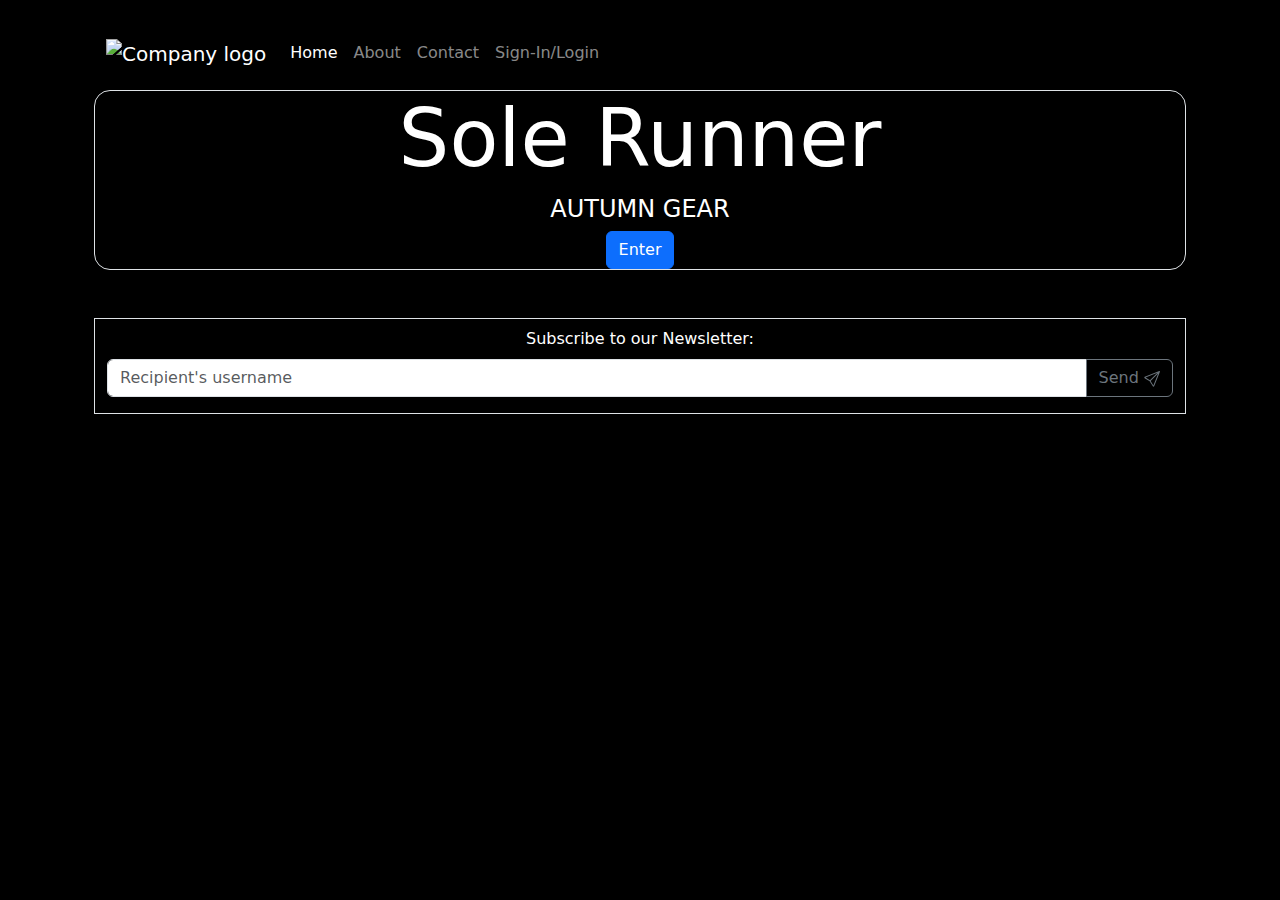
==== index.html @ 17a1b883 "activity" ====
<!DOCTYPE html>
<html lang="en">
  <head>
    <meta charset="UTF-8" />
    <meta name="viewport" content="width=device-width, initial-scale=1.0" />
    <meta http-equiv="X-UA-Compatible" content="ie=edge" />
    <title>HTML + CSS</title>
    <link
      href="https://cdn.jsdelivr.net/npm/bootstrap@5.3.3/dist/css/bootstrap.min.css"
      rel="stylesheet"
      integrity="sha384-QWTKZyjpPEjISv5WaRU9OFeRpok6YctnYmDr5pNlyT2bRjXh0JMhjY6hW+ALEwIH"
      crossorigin="anonymous"
    />
    <!-- Import stylesheet -->

    <style>
      body{
        background-color: #000000;
      }

    </style>
  </head>
  <body>

    <!-- Container for navbar and header -->
     <div class="container-lg min-vh-75 p-4 ">

      <!-- Navigation Bar -->
      <nav class="navbar navbar-expand-sm navbar-dark fw-lighter">

        <div class="container-fluid">

          <a class="navbar-brand" href="#"><img src="img/logo.png" alt="Company logo" class="img-fluid"></a>
          
          <!-- Burger Menu that targets the navigation with the id sitMenu -->  
          <button class="navbar-toggler" type="button" data-bs-toggle="collapse" data-bs-target="#navbarNav" aria-controls="navbarNav" aria-expanded="false" aria-label="Toggle navigation">
            <span class="navbar-toggler-icon"></span>
          </button>
          <div class="collapse navbar-collapse" id="navbarNav">
            <ul class="navbar-nav">
              <li class="nav-item">
                <a class="nav-link active" aria-current="page" href="#">Home</a>
              </li>
              <li class="nav-item">
                <a class="nav-link" href="#">About</a>
              </li>
              <li class="nav-item">
                <a class="nav-link" href="#">Contact</a>
              </li>
              <li class="nav-item">
                <a class="nav-link" href="#">Sign-In/Login</a>
              </li>
            </ul>
          </div>
        </div>
      </nav>

      <!-- Header -->

      <Header class="border border-1 rounded-4 text-center mt-2">
        <h1 class="display-1 text-white fw-lighter">Sole Runner</h1>
        <h4 class="display 6 text-white fw-lighter text-uppercase">Autumn Gear</h4>
        <a class="btn btn-primary">Enter</a>
      </Header>
      
    <!-- End for Container navbar and header -->

    <!-- Newsletter -->
     
  
    <div class="container-lg mt-5 border">
      <div class="d-flex flex-column">
        <div class="text-white text-center fw-light pt-2 pb-2">
          Subscribe to our Newsletter:
        </div>

        <!--Send form-->
        <div class="input-group mb-3">
          <input type="text" class="form-control" placeholder="Recipient's username" aria-label="Recipient's username" aria-describedby="button-addon2">
          <button class="btn btn-outline-secondary" type="button" id="button-addon2">Send
        
        <!-- Send icon below here-->
        <svg xmlns="http://www.w3.org/2000/svg" width="16" height="16" fill="currentColor" class="bi bi-send" viewBox="0 0 16 16">
          <path d="M15.854.146a.5.5 0 0 1 .11.54l-5.819 14.547a.75.75 0 0 1-1.329.124l-3.178-4.995L.643 7.184a.75.75 0 0 1 .124-1.33L15.314.037a.5.5 0 0 1 .54.11ZM6.636 10.07l2.761 4.338L14.13 2.576zm6.787-8.201L1.591 6.602l4.339 2.76z"/>
        </svg>
          </button>
        </div>  
      </div>  
    </div>
  </form>  



    <!-- Cards container -->
    
    
    <!-- Footer - Copyright -->
    

    <script
    src="https://cdn.jsdelivr.net/npm/bootstrap@5.3.3/dist/js/bootstrap.bundle.min.js"
    integrity="sha384-YvpcrYf0tY3lHB60NNkmXc5s9fDVZLESaAA55NDzOxhy9GkcIdslK1eN7N6jIeHz"
    crossorigin="anonymous"
    ></script>

  </body>
</html>
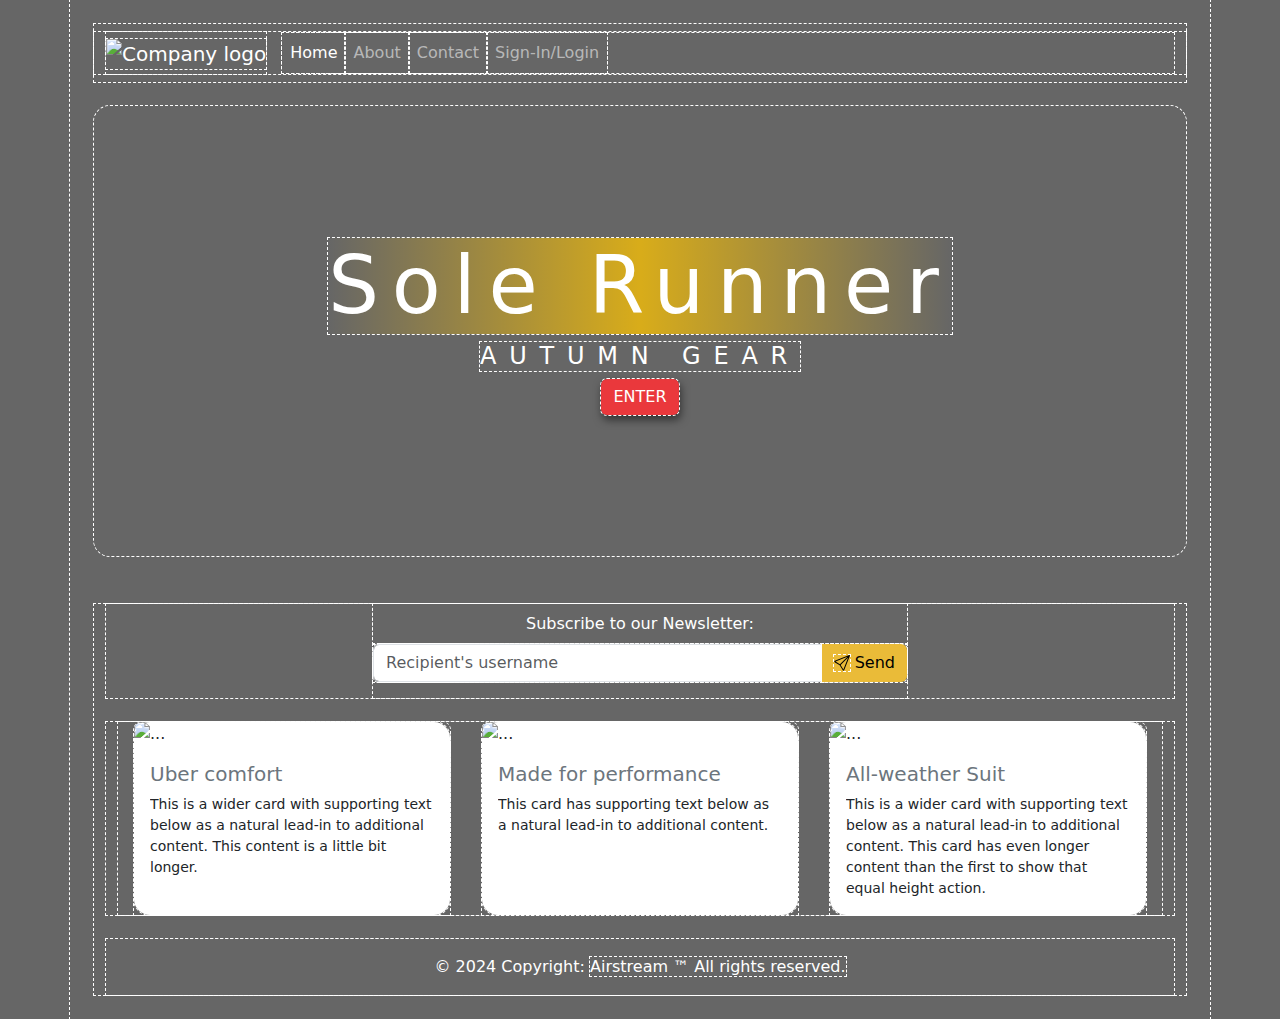
==== commit c21905a5: "Updated" ====
--- a/index.html
+++ b/index.html
@@ -1,41 +1,40 @@
 <!DOCTYPE html>
 <html lang="en">
+  <!--Head/Metadata Elements-->
+
   <head>
     <meta charset="UTF-8" />
     <meta name="viewport" content="width=device-width, initial-scale=1.0" />
     <meta http-equiv="X-UA-Compatible" content="ie=edge" />
-    <title>HTML + CSS</title>
+    <title>Airstream Home</title>
     <link
       href="https://cdn.jsdelivr.net/npm/bootstrap@5.3.3/dist/css/bootstrap.min.css"
       rel="stylesheet"
       integrity="sha384-QWTKZyjpPEjISv5WaRU9OFeRpok6YctnYmDr5pNlyT2bRjXh0JMhjY6hW+ALEwIH"
       crossorigin="anonymous"
     />
-    <!-- Import stylesheet -->
+      <!-- Import CSS stylesheet -->
+      <link rel="stylesheet" href="styles/styles.css"
+  </head>
 
-    <style>
-      body{
-        background-color: #000000;
-      }
-
-    </style>
-  </head>
   <body>
 
-    <!-- Container for navbar and header -->
-     <div class="container-lg min-vh-75 p-4 ">
+    <!-- START for Container for navbar and header -->
+     <div class="container min-vh-75 p-4 "> <!--Container variable height relative to parent with padding-->
 
+      
       <!-- Navigation Bar -->
-      <nav class="navbar navbar-expand-sm navbar-dark fw-lighter">
+      <nav class="navbar navbar-expand-md navbar-dark fw-lighter">
 
         <div class="container-fluid">
-
+          <!--Airstream Logo-->
           <a class="navbar-brand" href="#"><img src="img/logo.png" alt="Company logo" class="img-fluid"></a>
           
           <!-- Burger Menu that targets the navigation with the id sitMenu -->  
           <button class="navbar-toggler" type="button" data-bs-toggle="collapse" data-bs-target="#navbarNav" aria-controls="navbarNav" aria-expanded="false" aria-label="Toggle navigation">
             <span class="navbar-toggler-icon"></span>
           </button>
+
           <div class="collapse navbar-collapse" id="navbarNav">
             <ul class="navbar-nav">
               <li class="nav-item">
@@ -52,51 +51,101 @@
               </li>
             </ul>
           </div>
+        
         </div>
       </nav>
 
-      <!-- Header -->
+      
+      <!-- Header/Sole Runner Banner -->
 
-      <Header class="border border-1 rounded-4 text-center mt-2">
+      <Header class=" homebanner rounded-4 text-center mt-4
+      pb-2 d-flex flex-column align-items-center justify-content-center">
         <h1 class="display-1 text-white fw-lighter">Sole Runner</h1>
-        <h4 class="display 6 text-white fw-lighter text-uppercase">Autumn Gear</h4>
-        <a class="btn btn-primary">Enter</a>
+        <h4 class="display 6 text-white fw-lighter text-uppercase shadowe-ffects">Autumn Gear</h4>
+        <a class="btn btn-primary btn-primary-shadow text-uppercase fw-light" href="#">Enter</a>
       </Header>
+    
       
-    <!-- End for Container navbar and header -->
-
-    <!-- Newsletter -->
-     
-  
-    <div class="container-lg mt-5 border">
-      <div class="d-flex flex-column">
-        <div class="text-white text-center fw-light pt-2 pb-2">
-          Subscribe to our Newsletter:
-        </div>
-
-        <!--Send form-->
-        <div class="input-group mb-3">
-          <input type="text" class="form-control" placeholder="Recipient's username" aria-label="Recipient's username" aria-describedby="button-addon2">
-          <button class="btn btn-outline-secondary" type="button" id="button-addon2">Send
-        
-        <!-- Send icon below here-->
-        <svg xmlns="http://www.w3.org/2000/svg" width="16" height="16" fill="currentColor" class="bi bi-send" viewBox="0 0 16 16">
-          <path d="M15.854.146a.5.5 0 0 1 .11.54l-5.819 14.547a.75.75 0 0 1-1.329.124l-3.178-4.995L.643 7.184a.75.75 0 0 1 .124-1.33L15.314.037a.5.5 0 0 1 .54.11ZM6.636 10.07l2.761 4.338L14.13 2.576zm6.787-8.201L1.591 6.602l4.339 2.76z"/>
-        </svg>
-          </button>
-        </div>  
-      </div>  
-    </div>
-  </form>  
+    <!-- END for Container navbar and header -->
 
 
 
-    <!-- Cards container -->
+    <!-- START of Newsletter Container -->
+     
+    <!--Container Properties for Newsletter-->  
+    <div class="container mt-5">
+      <div class="d-flex flex-column">
+        <div class="col-md-6 mx-auto"><!--Modified to 6 from 8 as personal preference-->
+          <div class="text-white text-center fw-light pt-2 pb-2">
+
+        <!--Incorporate a container to decrease the size of the form-->    
+          Subscribe to our Newsletter:
+          </div>
+
+
+        <!--Sending of form to let it know where it should be sent to-->
+          <form action="" method="post">
+            <div class="input-group mb-3">
+              <input type="text" class="form-control" placeholder="Recipient's username" aria-label="Recipient's username" aria-describedby="button-addon2">
+              <button class="btn btn-warning" type="button" id="button-addon2">
+            
+          <!-- Send icon below here-->
+              <svg xmlns="http://www.w3.org/2000/svg" width="16" height="16" fill="currentColor" class="bi bi-send" viewBox="0 0 16 16">
+                <path d="M15.854.146a.5.5 0 0 1 .11.54l-5.819 14.547a.75.75 0 0 1-1.329.124l-3.178-4.995L.643 7.184a.75.75 0 0 1 .124-1.33L15.314.037a.5.5 0 0 1 .54.11ZM6.636 10.07l2.761 4.338L14.13 2.576zm6.787-8.201L1.591 6.602l4.339 2.76z"/>
+              </svg>
+
+             Send 
+             </button>
+            </div>
+          </form>
+
+      </div>  
+    </div>
+
+    <!-- END of Newsletter Container -->
+
+
+    <!-- START OF Cards container -->
+    <div class="container mt-4 mb-4">
+      <div class="card-group homepage-card">
+
+        <div class=" homepage-card card mx-3 border-0 rounded-4">
+          <img src="img/comfort.jpg" class="card-img-top rounded-top-3" alt="...">
+          <div class="card-body">
+            <h5 class="card-title text-secondary fw-light">Uber comfort</h5>
+            <p class="card-text fw-light small">This is a wider card with supporting text below as a natural lead-in to additional content. This content is a little bit longer.</p>
+          </div>
+        </div>
+
+        <div class=" homepage-card card mx-3 border-0 rounded-4">
+          <img src="img/performance.jpg" class="card-img-top rounded-top-3" alt="...">
+          <div class="card-body">
+            <h5 class="card-title text-secondary fw-light">Made for performance</h5>
+            <p class="card-text text fw-light small">This card has supporting text below as a natural lead-in to additional content.</p>
+          </div>
+        </div>
+
+        <div class=" homepage-card card mx-3 border-0 rounded-4">
+          <img src="img/outdoor.jpg" class="card-img-top rounded-top-3" alt="...">
+          <div class="card-body">
+            <h5 class="card-title text-secondary fw-light">All-weather Suit</h5>
+            <p class="card-text fw-light small">This is a wider card with supporting text below as a natural lead-in to additional content. This card has even longer content than the first to show that equal height action.</p>
+          </div>
+        </div>
+
+      </div>
+    </div>
+
+    <!-- Footer - Copyright -->
+    <footer class="text-white fw-lighter text-lg-start">
+      <!-- Copyright -->
+      <div class="text-center p-3">
+        &copy; 2024 Copyright:
+        <a class="text-white text-decoration-none" href="#">Airstream &#8482 All rights reserved.</a>
+      </div>
+      <!-- Copyright -->
+    </footer>
     
-    
-    <!-- Footer - Copyright -->
-    
-
     <script
     src="https://cdn.jsdelivr.net/npm/bootstrap@5.3.3/dist/js/bootstrap.bundle.min.js"
     integrity="sha384-YvpcrYf0tY3lHB60NNkmXc5s9fDVZLESaAA55NDzOxhy9GkcIdslK1eN7N6jIeHz"
--- a/styles/styles.css
+++ b/styles/styles.css
@@ -0,0 +1,84 @@
+/* import font from Google CDN */
+@import url('href="https://fonts.googleapis.com/css2?family=Lato:wght@100;300;400;700&family=Source+Sans+Pro:wght@300;400&display=swap"');
+
+/* universal settings */
+*,*::before,*::after{
+  margin:0;
+  padding:0;
+  outline: 1px dashed #fff
+  ;
+}
+
+html{
+  font-size: 16px;
+  font-family: "Lato", sans-serif;
+}
+
+body{
+  background-image: url("../img/motorsport.png");
+  background-repeat: no-repeat;
+  background-position: top center;
+  background-size:cover;
+  background-attachment: fixed;
+  background-color: rgba(0, 0, 0, 0.6); /**Reduce BG brightness to 60%*/
+  background-blend-mode: overlay;
+}
+
+.btn-primary{
+  background-color:#ea383c !important;
+  border: none !important;
+}
+
+.btn-warning{
+  background-color:#eabb38 !important; /**Warning Button**/
+  border: none !important;
+}
+
+.btn-primary:hover{
+  background-color:rgba(234, 56, 59, 0.7) !important;
+  border: none !important;
+}
+
+
+.btn-primary-shadow{
+  box-shadow: .1rem .3rem .5rem rgba(0, 0, 0, 0.5);
+}
+
+/** banner colours */
+.homebanner{
+  min-height: 50dvh;
+  background-image: url("../img/sneaker.jpg"); /**Nesting one level up**/
+  background-position: center;
+  background-repeat: no-repeat;
+  background-size: cover;
+}
+
+.homebanner  h1, .homebanner h4{
+  letter-spacing: 0.8rem;
+}
+
+.homebanner h1{
+  background: linear-gradient(to right, rgba(255, 255, 255, 0), rgba(255, 196, 0, 0.75), rgba(255, 255, 255, 0));
+}
+
+.shadow-effects {
+  color: transparent;
+  letter-spacing: .10em;
+  text-shadow: .1rem .1rem .2rem rgba(0, 0, 0, 0.4);
+}
+
+.bg-primary{
+  background-color:#ea383c !important;
+  border: none !important;
+}
+
+.homepage-card img {
+  width: 100%;
+  height: auto;
+  background-size: contain;
+  background-position: center center;
+  background-repeat: no-repeat;
+  background-image: url("../img/imgplaceholder.png");
+  /** text-indent: -9999px; */ /* remove or comment out text indent if all images are available **/
+}
+
